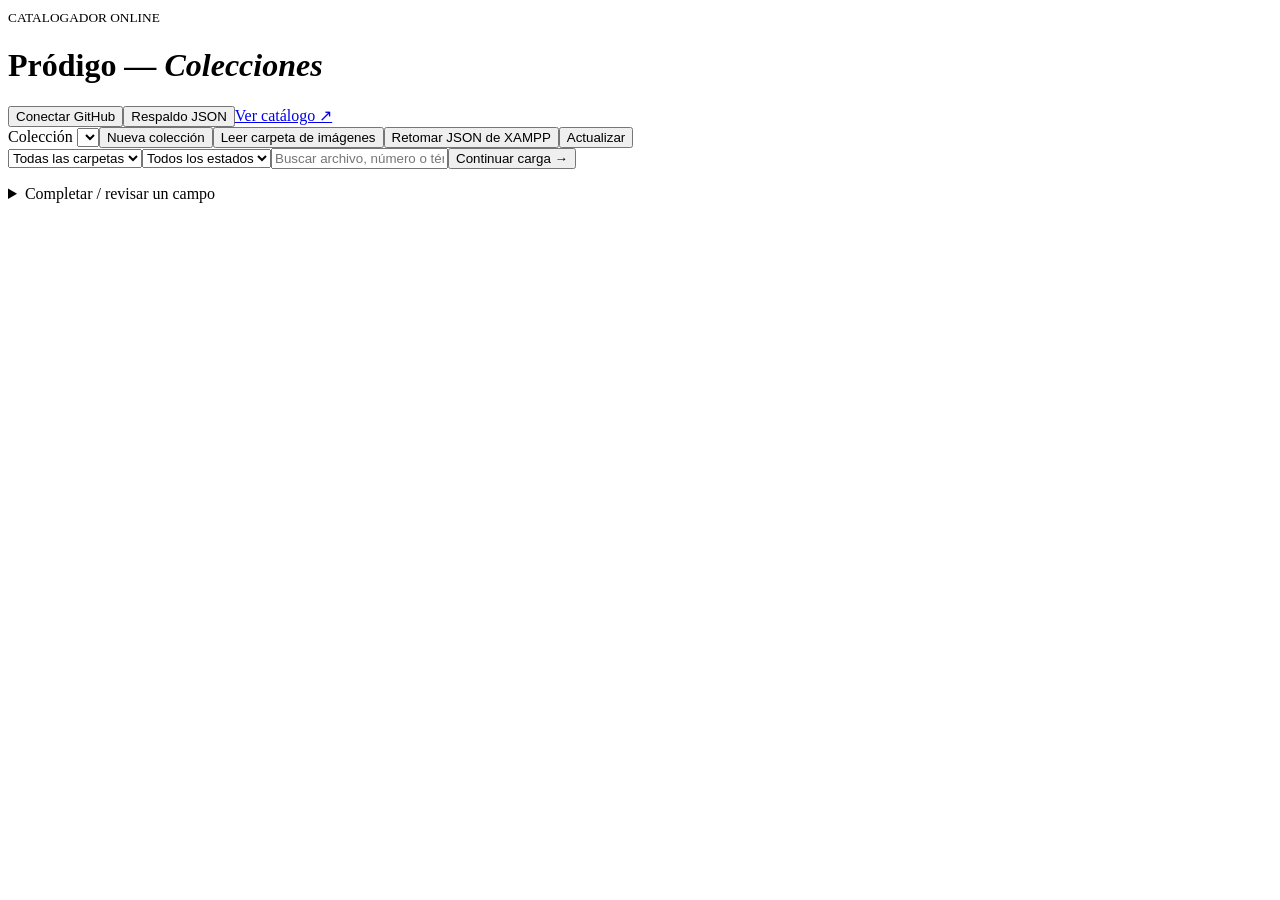
==== catalogador/index.html @ 63a179ca "Reunir colecciones fotográficas en el visor y generalizar navegación" ====
<!doctype html>
<html lang="es"><meta charset="utf-8"><meta name="viewport" content="width=device-width,initial-scale=1"><title>Pródigo — Catalogador online</title><link rel="stylesheet" href="assets/app.css?v=gridview1">
<header><div><small>CATALOGADOR ONLINE</small><h1>Pródigo <i>— Colecciones</i></h1></div><button id="connect">Conectar GitHub</button><button id="backup">Respaldo JSON</button><a id="view-catalog" href="../" target="_blank" rel="noopener">Ver catálogo ↗</a></header>
<main><section class="collections"><label>Colección <select id="collection" aria-label="Colección"></select></label><button id="new-collection">Nueva colección</button><button id="import">Leer carpeta de imágenes</button><button id="import-json">Retomar JSON de XAMPP</button><input id="json-file" type="file" accept=".json" hidden><input id="local-folder" type="file" webkitdirectory multiple accept=".tif,.tiff,.jpg,.jpeg,.png,.webp" hidden><button id="refresh">Actualizar</button></section><section class="toolbar"><select id="folder" aria-label="Carpeta"><option value="">Todas las carpetas</option></select><select id="status" aria-label="Estado"><option value="">Todos los estados</option><option value="pending">Pendientes</option><option value="draft">Borradores</option><option value="done">Catalogadas</option></select><input id="search" placeholder="Buscar archivo, número o término" aria-label="Buscar"><span id="count"></span><button id="resume">Continuar carga →</button></section><p id="notice" role="status"></p><details id="dashboard-panel" class="dashboard"><summary>Completar / revisar un campo</summary><p id="dashboard-summary"></p><div id="field-stats" class="field-stats"></div><div class="review-controls"><label>Campo<select id="review-field"></select></label><label>Mostrar<select id="review-scope"><option value="missing">Vacíos sin revisar</option><option value="unreviewed">Sin revisar (con o sin dato)</option><option value="filled">Con dato</option><option value="all">Todas las imágenes</option></select></label><label>Parte<select id="review-side"><option value="">Todas las partes</option></select></label><button id="bulk-open" hidden>Editar seleccionadas…</button><button id="start-review" class="primary">Empezar recorrido →</button></div><p id="review-count" role="status"></p><div class="grid-view-controls"><label><input id="review-images-only" type="checkbox"> Solo imágenes</label><label>Columnas<select id="review-columns"><option value="auto">Automáticas</option><option value="2">2</option><option value="3">3</option><option value="4">4</option><option value="5">5</option><option value="6">6</option><option value="7">7</option><option value="8">8</option><option value="9">9</option><option value="10">10</option><option value="11">11</option><option value="12">12</option></select></label></div><div class="selection-tools"><span id="selection-count" role="status"></span><button id="select-all" type="button">Seleccionar todas las visibles</button><button id="select-none" type="button">Quitar selección</button><button id="select-invert" type="button">Invertir selección</button></div><div id="review-list" class="review-list"></div></details><div id="gallery"></div></main>
<dialog id="bulk-dialog" aria-labelledby="bulk-title"><h2 id="bulk-title">Edición global</h2><p id="bulk-summary"></p><label>Nuevo valor<select id="bulk-value"></select></label><p id="bulk-preview"></p><div id="bulk-list"></div><p id="bulk-error" role="alert"></p><button id="bulk-cancel">Cancelar</button><button id="bulk-apply" class="primary" disabled>Aplicar</button></dialog><dialog id="connection"><h2>Conectar con GitHub</h2><p>Autorizá el guardado en <b>frankhode/prodigo-catalogador</b>.</p><p>Creá un <a href="https://github.com/settings/personal-access-tokens/new" target="_blank" rel="noopener noreferrer">token de acceso limitado</a>: elegí este repositorio y <b>Contents → Read and write</b>.</p><form id="connection-form"><label>Token<input id="github-token" type="password" autocomplete="off" required spellcheck="false"></label><p>Se usa solo durante esta sesión. No se guarda en el navegador ni en el repositorio.</p><p>El repositorio es público: las vistas y los datos guardados serán públicos.</p><button type="button" id="cancel-connect">Cancelar</button><button class="primary">Conectar</button></form><p id="connection-error" role="alert"></p></dialog>
<dialog id="collection-dialog"><h2>Nueva colección</h2><form id="collection-form"><label>Nombre<input id="collection-name" required maxlength="100"></label><button type="button" id="cancel-collection">Cancelar</button><button class="primary">Crear colección</button></form><p id="collection-error" role="alert"></p></dialog>
<dialog id="editor" aria-labelledby="step-title"><div class="editor-head"><span id="filename"></span><button id="close" aria-label="Cerrar">Cerrar ✕</button></div><div class="workspace"><section class="viewer"><div class="image-wrap"><img id="photo" alt="Imagen en catalogación"><p id="image-error" hidden>Preparando imagen…</p></div><div class="zoom"><button id="minus" aria-label="Alejar">−</button><button id="fit">Ajustar</button><button id="plus" aria-label="Acercar">+</button></div></section><section class="entry"><nav id="steps" aria-label="Pasos"></nav><small id="step-counter"></small><h2 id="step-title"></h2><form id="fields"></form><p id="save-error" role="alert"></p><footer><button id="back">← Anterior</button><button id="draft">Guardar borrador</button><button id="backup-current">Respaldo de cambios</button><button id="next" class="primary">Siguiente →</button></footer><p class="keys">Enter: avanzar · Espacio: marcar · Esc: paso anterior<br>Ctrl+Enter: guardar y siguiente imagen</p></section></div></dialog><script src="assets/record-fields.js?v=gridview1"></script><script src="assets/github-store.js?v=gridview1"></script><script src="assets/images.js?v=1"></script><script src="assets/app.js?v=gridview1"></script><script src="assets/dashboard.js?v=gridview1"></script><script src="assets/online.js?v=gridview1"></script></html>
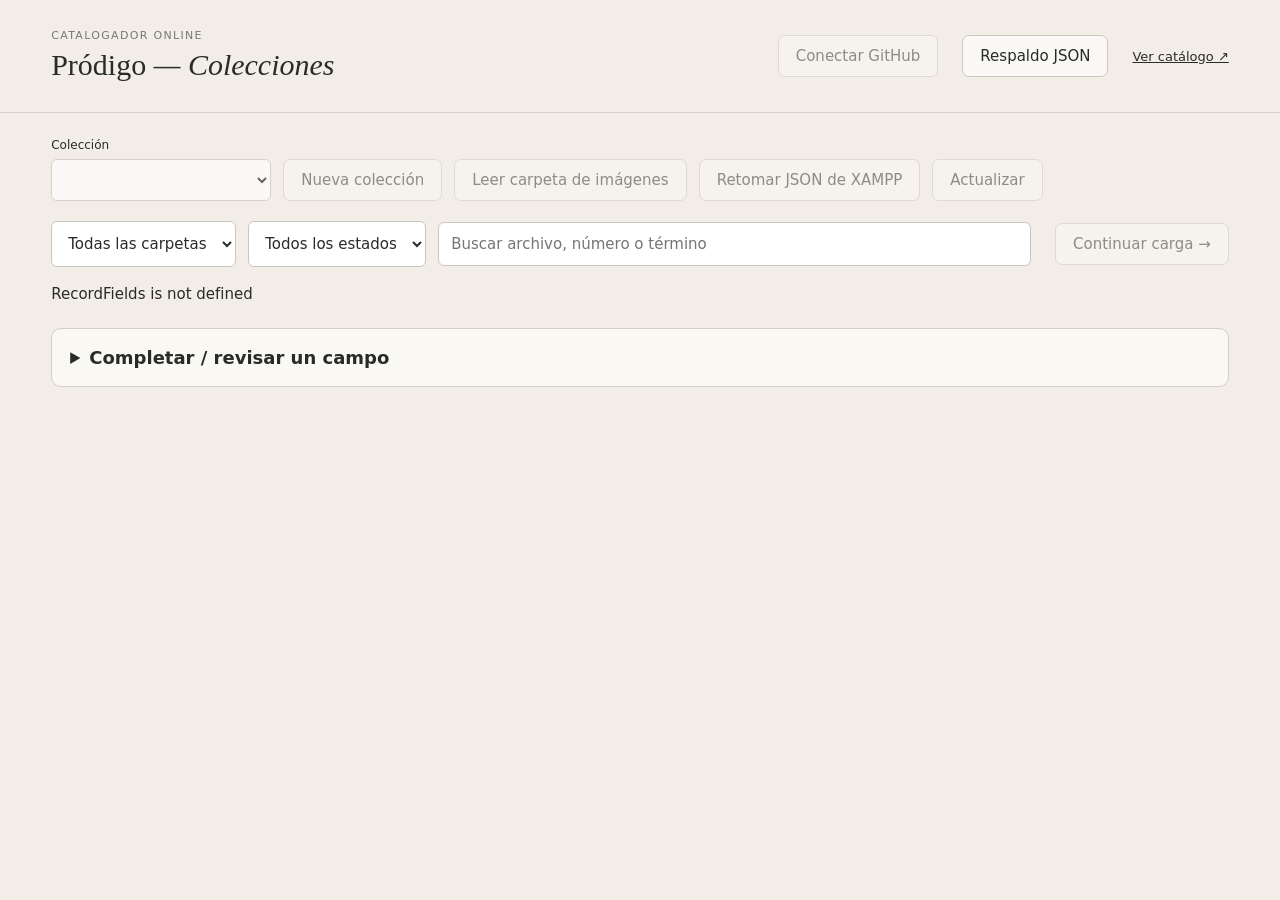
==== commit 69fb0107: "Compartir vocabularios entre colecciones y agilizar selección de términos por teclado" ====
--- a/catalogador/index.html
+++ b/catalogador/index.html
@@ -1,7 +1,7 @@
 <!doctype html>
-<html lang="es"><meta charset="utf-8"><meta name="viewport" content="width=device-width,initial-scale=1"><title>Pródigo — Catalogador online</title><link rel="stylesheet" href="assets/app.css?v=gridview1">
+<html lang="es"><meta charset="utf-8"><meta name="viewport" content="width=device-width,initial-scale=1"><title>Pródigo — Catalogador online</title><link rel="stylesheet" href="assets/app.css?v=sharedterms1">
 <header><div><small>CATALOGADOR ONLINE</small><h1>Pródigo <i>— Colecciones</i></h1></div><button id="connect">Conectar GitHub</button><button id="backup">Respaldo JSON</button><a id="view-catalog" href="../" target="_blank" rel="noopener">Ver catálogo ↗</a></header>
 <main><section class="collections"><label>Colección <select id="collection" aria-label="Colección"></select></label><button id="new-collection">Nueva colección</button><button id="import">Leer carpeta de imágenes</button><button id="import-json">Retomar JSON de XAMPP</button><input id="json-file" type="file" accept=".json" hidden><input id="local-folder" type="file" webkitdirectory multiple accept=".tif,.tiff,.jpg,.jpeg,.png,.webp" hidden><button id="refresh">Actualizar</button></section><section class="toolbar"><select id="folder" aria-label="Carpeta"><option value="">Todas las carpetas</option></select><select id="status" aria-label="Estado"><option value="">Todos los estados</option><option value="pending">Pendientes</option><option value="draft">Borradores</option><option value="done">Catalogadas</option></select><input id="search" placeholder="Buscar archivo, número o término" aria-label="Buscar"><span id="count"></span><button id="resume">Continuar carga →</button></section><p id="notice" role="status"></p><details id="dashboard-panel" class="dashboard"><summary>Completar / revisar un campo</summary><p id="dashboard-summary"></p><div id="field-stats" class="field-stats"></div><div class="review-controls"><label>Campo<select id="review-field"></select></label><label>Mostrar<select id="review-scope"><option value="missing">Vacíos sin revisar</option><option value="unreviewed">Sin revisar (con o sin dato)</option><option value="filled">Con dato</option><option value="all">Todas las imágenes</option></select></label><label>Parte<select id="review-side"><option value="">Todas las partes</option></select></label><button id="bulk-open" hidden>Editar seleccionadas…</button><button id="start-review" class="primary">Empezar recorrido →</button></div><p id="review-count" role="status"></p><div class="grid-view-controls"><label><input id="review-images-only" type="checkbox"> Solo imágenes</label><label>Columnas<select id="review-columns"><option value="auto">Automáticas</option><option value="2">2</option><option value="3">3</option><option value="4">4</option><option value="5">5</option><option value="6">6</option><option value="7">7</option><option value="8">8</option><option value="9">9</option><option value="10">10</option><option value="11">11</option><option value="12">12</option></select></label></div><div class="selection-tools"><span id="selection-count" role="status"></span><button id="select-all" type="button">Seleccionar todas las visibles</button><button id="select-none" type="button">Quitar selección</button><button id="select-invert" type="button">Invertir selección</button></div><div id="review-list" class="review-list"></div></details><div id="gallery"></div></main>
 <dialog id="bulk-dialog" aria-labelledby="bulk-title"><h2 id="bulk-title">Edición global</h2><p id="bulk-summary"></p><label>Nuevo valor<select id="bulk-value"></select></label><p id="bulk-preview"></p><div id="bulk-list"></div><p id="bulk-error" role="alert"></p><button id="bulk-cancel">Cancelar</button><button id="bulk-apply" class="primary" disabled>Aplicar</button></dialog><dialog id="connection"><h2>Conectar con GitHub</h2><p>Autorizá el guardado en <b>frankhode/prodigo-catalogador</b>.</p><p>Creá un <a href="https://github.com/settings/personal-access-tokens/new" target="_blank" rel="noopener noreferrer">token de acceso limitado</a>: elegí este repositorio y <b>Contents → Read and write</b>.</p><form id="connection-form"><label>Token<input id="github-token" type="password" autocomplete="off" required spellcheck="false"></label><p>Se usa solo durante esta sesión. No se guarda en el navegador ni en el repositorio.</p><p>El repositorio es público: las vistas y los datos guardados serán públicos.</p><button type="button" id="cancel-connect">Cancelar</button><button class="primary">Conectar</button></form><p id="connection-error" role="alert"></p></dialog>
 <dialog id="collection-dialog"><h2>Nueva colección</h2><form id="collection-form"><label>Nombre<input id="collection-name" required maxlength="100"></label><button type="button" id="cancel-collection">Cancelar</button><button class="primary">Crear colección</button></form><p id="collection-error" role="alert"></p></dialog>
-<dialog id="editor" aria-labelledby="step-title"><div class="editor-head"><span id="filename"></span><button id="close" aria-label="Cerrar">Cerrar ✕</button></div><div class="workspace"><section class="viewer"><div class="image-wrap"><img id="photo" alt="Imagen en catalogación"><p id="image-error" hidden>Preparando imagen…</p></div><div class="zoom"><button id="minus" aria-label="Alejar">−</button><button id="fit">Ajustar</button><button id="plus" aria-label="Acercar">+</button></div></section><section class="entry"><nav id="steps" aria-label="Pasos"></nav><small id="step-counter"></small><h2 id="step-title"></h2><form id="fields"></form><p id="save-error" role="alert"></p><footer><button id="back">← Anterior</button><button id="draft">Guardar borrador</button><button id="backup-current">Respaldo de cambios</button><button id="next" class="primary">Siguiente →</button></footer><p class="keys">Enter: avanzar · Espacio: marcar · Esc: paso anterior<br>Ctrl+Enter: guardar y siguiente imagen</p></section></div></dialog><script src="assets/record-fields.js?v=gridview1"></script><script src="assets/github-store.js?v=gridview1"></script><script src="assets/images.js?v=1"></script><script src="assets/app.js?v=gridview1"></script><script src="assets/dashboard.js?v=gridview1"></script><script src="assets/online.js?v=gridview1"></script></html>+<dialog id="editor" aria-labelledby="step-title"><div class="editor-head"><span id="filename"></span><button id="close" aria-label="Cerrar">Cerrar ✕</button></div><div class="workspace"><section class="viewer"><div class="image-wrap"><img id="photo" alt="Imagen en catalogación"><p id="image-error" hidden>Preparando imagen…</p></div><div class="zoom"><button id="minus" aria-label="Alejar">−</button><button id="fit">Ajustar</button><button id="plus" aria-label="Acercar">+</button></div></section><section class="entry"><nav id="steps" aria-label="Pasos"></nav><small id="step-counter"></small><h2 id="step-title"></h2><form id="fields"></form><p id="save-error" role="alert"></p><footer><button id="back">← Anterior</button><button id="draft">Guardar borrador</button><button id="backup-current">Respaldo de cambios</button><button id="next" class="primary">Siguiente →</button></footer><p class="keys">Enter: avanzar · Espacio: marcar · Esc: paso anterior<br>Ctrl+Enter: guardar y siguiente imagen</p></section></div></dialog><script src="assets/record-fields.js?v=sharedterms1"></script><script src="assets/github-store.js?v=sharedterms1"></script><script src="assets/images.js?v=1"></script><script src="assets/app.js?v=sharedterms1"></script><script src="assets/dashboard.js?v=sharedterms1"></script><script src="assets/online.js?v=sharedterms1"></script></html>
--- a/catalogador/assets/app.css
+++ b/catalogador/assets/app.css
@@ -0,0 +1,16 @@
+*{box-sizing:border-box}body{margin:0;background:#f2eee7;color:#292b28;font:15px system-ui,sans-serif}header{padding:25px 4%;display:flex;align-items:center;gap:24px;border-bottom:1px solid #d6d2c9}header div{margin-right:auto}small{font-size:11px;letter-spacing:.12em;color:#777}h1{font:30px Georgia,serif;margin:5px 0}h1 i{font-weight:400}h2{font:30px Georgia,serif;margin:18px 0 24px}button,a,select,input,textarea{font:inherit}button,a{color:inherit}button{cursor:pointer;border:1px solid #ccc8bf;background:#faf8f4;border-radius:7px;padding:11px 17px}button:hover{background:#e7e2d8}button:focus-visible,input:focus-visible,select:focus-visible,textarea:focus-visible,a:focus-visible{outline:3px solid #b4723e;outline-offset:3px}.primary{background:#31483f;color:white;border-color:#31483f}.primary:hover{background:#20382e}button:disabled{opacity:.5;cursor:wait}main{padding:25px 4%}.toolbar{display:flex;align-items:center;gap:12px;flex-wrap:wrap}input,select,textarea{padding:12px;border:1px solid #c8c6be;border-radius:6px;background:#fff;color:#292b28;min-width:0}#search{flex:1}#folder{max-width:330px}#count{color:#777}#gallery{display:grid;grid-template-columns:repeat(auto-fill,minmax(150px,1fr));gap:18px}.tile{display:flex;flex-direction:column;text-align:left;padding:10px;overflow:hidden;gap:9px}.tile img{width:100%;height:185px;object-fit:contain;background:#e7e3dc}.tile strong{font-size:13px;overflow-wrap:anywhere}.tile small{letter-spacing:0}dialog{border:1px solid #ccc8bf;border-radius:12px;background:#f8f6f1;color:inherit;padding:28px;max-width:600px;width:90vw}dialog::backdrop{background:#17201cbb}#importer input{width:100%}#editor{max-width:none;width:96vw;height:94vh;padding:0;overflow:hidden}.editor-head{height:54px;padding:8px 20px;display:flex;align-items:center;justify-content:space-between;border-bottom:1px solid #d5d0c7}#filename{font-size:13px;overflow-wrap:anywhere}.workspace{display:grid;grid-template-columns:58% 42%;height:calc(100% - 54px)}.viewer{background:#252a27;position:relative;display:flex;flex-direction:column;min-height:0}.image-wrap{height:calc(100% - 60px);overflow:auto;padding:20px}.viewer img{object-fit:contain;display:block;max-width:none;margin:auto}.viewer p{color:#fff;padding:25px}.zoom{height:60px;display:flex;justify-content:center;gap:10px;padding:8px}.zoom button{padding:4px 18px;background:#383f39;color:white;border-color:#616b63}.entry{padding:26px;overflow:auto}#steps{display:flex;gap:8px;margin-bottom:22px}#steps button{border-radius:50%;padding:0;width:32px;height:32px;font-size:12px}#steps [aria-current]{background:#31483f;color:white}#fields>label{display:flex;flex-direction:column;gap:7px;margin-bottom:18px;font-size:13px}textarea{min-height:90px}.choices{display:grid;grid-template-columns:1fr 1fr;gap:10px}.choices label{padding:14px 10px;border:1px solid #d8d3c9;border-radius:6px;background:white;display:flex;align-items:center;gap:10px}.choices label:has(:checked){background:#e1ebe4;border-color:#6f8d79}.choices input{width:18px;height:18px;accent-color:#31483f}.add-term{display:flex;gap:8px;margin:20px 0}.add-term input{width:100%}.entry footer{display:flex;flex-wrap:wrap;gap:8px;margin-top:24px}.keys{font-size:12px;line-height:1.9;color:#777}#save-error,#scan-error{color:#a33321}dt{font-size:12px;color:#777}dd{margin:2px 0 12px}#notice{min-height:20px}@media(max-width:800px){header{flex-wrap:wrap}.workspace{grid-template-columns:1fr;grid-template-rows:38% 62%}.entry{padding:18px}#editor{height:98vh}.image-wrap{padding:8px}.toolbar>*{max-width:100%}h2{margin:12px 0}.choices label{padding:10px}header h1{font-size:26px}}
+
+[hidden]{display:none!important}.preview-state{font-size:12px;color:#756f63;min-height:185px;display:grid;place-items:center;padding:12px;text-align:center}.viewer #image-error{line-height:1.7;color:#f3e7ce}.viewer #image-error:not([hidden]){display:block}
+
+.signature-detail{font-size:14px;line-height:1.7;overflow-wrap:anywhere;margin-top:-8px;color:#53685b}.signature-new{padding:16px;background:#eae7df;border:1px solid #d6d2c9;border-radius:8px;margin-top:12px}.signature-new label{display:block;font-size:13px;margin-bottom:8px}.signature-new input{width:100%}.signature-actions{display:flex;flex-wrap:wrap;gap:8px;margin-top:12px}.signature-error{color:#a33321;font-size:13px}.entry select{width:100%;text-overflow:ellipsis}
+.collections{display:flex;gap:12px;align-items:end;flex-wrap:wrap;margin:0 0 20px}.collections label{display:flex;flex-direction:column;gap:7px;font-size:12px}.collections select{min-width:220px}dialog form>label{display:flex;flex-direction:column;gap:8px;margin-bottom:18px}dialog form>p{font-size:13px;line-height:1.7}dialog p{line-height:1.7}#connection-error,#collection-error{color:#a33321}#notice{line-height:1.7}header{flex-wrap:wrap}header a{font-size:13px}.tile strong{font-size:12px}#collection-dialog{max-width:500px}
+
+.identifier-fields{margin:0 0 20px;border:1px solid #d8d3c9;border-radius:8px;padding:16px}.identifier-fields legend{font-size:12px;padding:0 6px}.identifier-fields label{display:flex;flex-direction:column;gap:7px;margin:10px 0}.dashboard{border:1px solid #d3cfc4;border-radius:10px;padding:18px;margin:20px 0 28px;background:#faf8f3}.dashboard summary{font-size:18px;cursor:pointer;font-weight:600}.dashboard>p{font-size:13px;color:#6b6e64}.field-stats{display:grid;grid-template-columns:repeat(3,minmax(0,1fr));gap:12px}.field-stat{display:flex;flex-direction:column;text-align:left;gap:9px;background:#f0eee6}.field-stat strong{font-size:14px}.field-stat small{letter-spacing:0}.review-controls{display:flex;align-items:end;gap:12px;flex-wrap:wrap;margin-top:22px}.review-controls label{display:flex;flex-direction:column;gap:7px;font-size:12px}.review-list{display:grid;gap:7px;max-height:420px;overflow:auto}.review-row{display:flex;gap:14px;align-items:center;text-align:left;padding:9px 14px;background:white}.review-row img{width:48px;height:64px;object-fit:contain;background:#e7e3dc}.review-row>span{display:flex;flex-direction:column;gap:5px;min-width:0;overflow-wrap:anywhere}.review-row strong{font-size:13px}.review-row small{letter-spacing:0}.entry #fields>p{font-size:12px;line-height:1.7;color:#687060}.entry textarea{width:100%}@media(max-width:700px){.field-stats{grid-template-columns:1fr}.review-controls label,.review-controls select{width:100%}}
+
+.field-stats{grid-template-columns:repeat(auto-fit,minmax(170px,1fr))}#bulk-dialog{max-height:85vh;overflow:auto}#bulk-dialog>label{display:flex;flex-direction:column;gap:8px}#bulk-list{max-height:190px;overflow:auto;margin:16px 0;background:#eeece4;border-radius:6px;padding:8px 14px}#bulk-list p{font-size:12px;margin:5px 0}#bulk-preview{font-weight:600}#bulk-error{color:#993b28}
+
+.selection-tools{display:flex;gap:10px;align-items:center;flex-wrap:wrap;margin:12px 0 18px}.selection-tools span{margin-right:auto;font-size:13px;font-weight:600}.selection-tools button{padding:8px 12px;font-size:12px}.review-list{grid-template-columns:repeat(auto-fill,minmax(160px,1fr));gap:12px;max-height:65vh;padding:4px}.review-tile{background:#fff;border:2px solid #ded9cd;border-radius:8px;overflow:hidden;min-width:0}.review-tile.selected{border-color:#365447;background:#edf3ec}.review-pick{position:relative;display:flex;flex-direction:column;gap:7px;padding:10px;cursor:pointer}.review-pick input[type=checkbox]{position:absolute;top:16px;left:16px;z-index:1;width:21px;height:21px;accent-color:#365447;cursor:pointer}.review-pick img,.review-no-image{width:100%;height:190px;object-fit:contain;background:#e9e5dc;border-radius:3px}.review-no-image{display:grid;place-items:center;color:#706d65}.review-pick strong,.review-pick small,.review-pick>span{overflow-wrap:anywhere}.review-pick strong{font-size:13px}.review-pick small{font-size:11px;letter-spacing:0;color:#69695f}.review-pick>span{font-size:12px}.review-preview{width:100%;padding:9px;border:0;border-top:1px solid #ded9cd;border-radius:0;font-size:12px;background:transparent}.review-tile:focus-within{outline:2px solid #ac773c;outline-offset:2px}#bulk-dialog{max-width:680px}.bulk-selected-image{display:flex;align-items:center;gap:12px;padding:5px 0;font-size:12px}.bulk-selected-image img{width:45px;height:56px;object-fit:contain}@media(max-width:500px){.review-list{grid-template-columns:repeat(2,minmax(0,1fr))}.review-pick img,.review-no-image{height:150px}.selection-tools button{flex:1}}
+
+.grid-view-controls{display:flex;align-items:center;gap:22px;flex-wrap:wrap;margin:16px 0}.grid-view-controls label{display:flex;align-items:center;gap:9px;font-size:13px}.grid-view-controls input[type=checkbox]{width:17px;height:17px;accent-color:#365447}.grid-view-controls select{padding:7px 12px;min-width:90px}.review-pick img,.review-no-image{height:auto;aspect-ratio:4/5}.review-tile{position:relative}.review-list.images-only{gap:6px}.images-only .review-pick{padding:3px;gap:0}.images-only .review-pick>strong,.images-only .review-pick>small,.images-only .review-pick>span:not(.review-no-image){display:none}.images-only .review-preview{position:absolute;right:7px;bottom:7px;width:30px;height:30px;padding:0;border:0;border-radius:50%;background:#fffE;font-size:0;opacity:0;transition:opacity .12s}.images-only .review-preview::after{content:'⌕';font-size:22px}.images-only .review-tile:hover .review-preview,.images-only .review-tile:focus-within .review-preview{opacity:1}.images-only .review-pick input[type=checkbox]{top:9px;left:9px;width:19px;height:19px}.review-pick img{min-width:0}@media(hover:none){.images-only .review-preview{opacity:1}}
+
+.term-picker{display:grid;gap:10px}.term-picker small{color:#756b60;line-height:1.5}.term-selected{display:flex;flex-wrap:wrap;gap:6px}.term-selected button{padding:5px 9px;border-radius:15px;background:#e7dfd1}.term-results{display:flex;flex-direction:column;max-height:260px;overflow:auto;border:1px solid #d1c7b8;border-radius:8px;padding:4px;gap:2px}.term-results:empty{display:none}.term-results button{text-align:left;background:transparent;border:0;padding:9px 10px;border-radius:5px;min-height:38px}.term-results button[aria-selected="true"]{background:#e5ddcd}.term-results button.cursor{outline:2px solid #6c654d;outline-offset:-2px;background:#f0eadf}
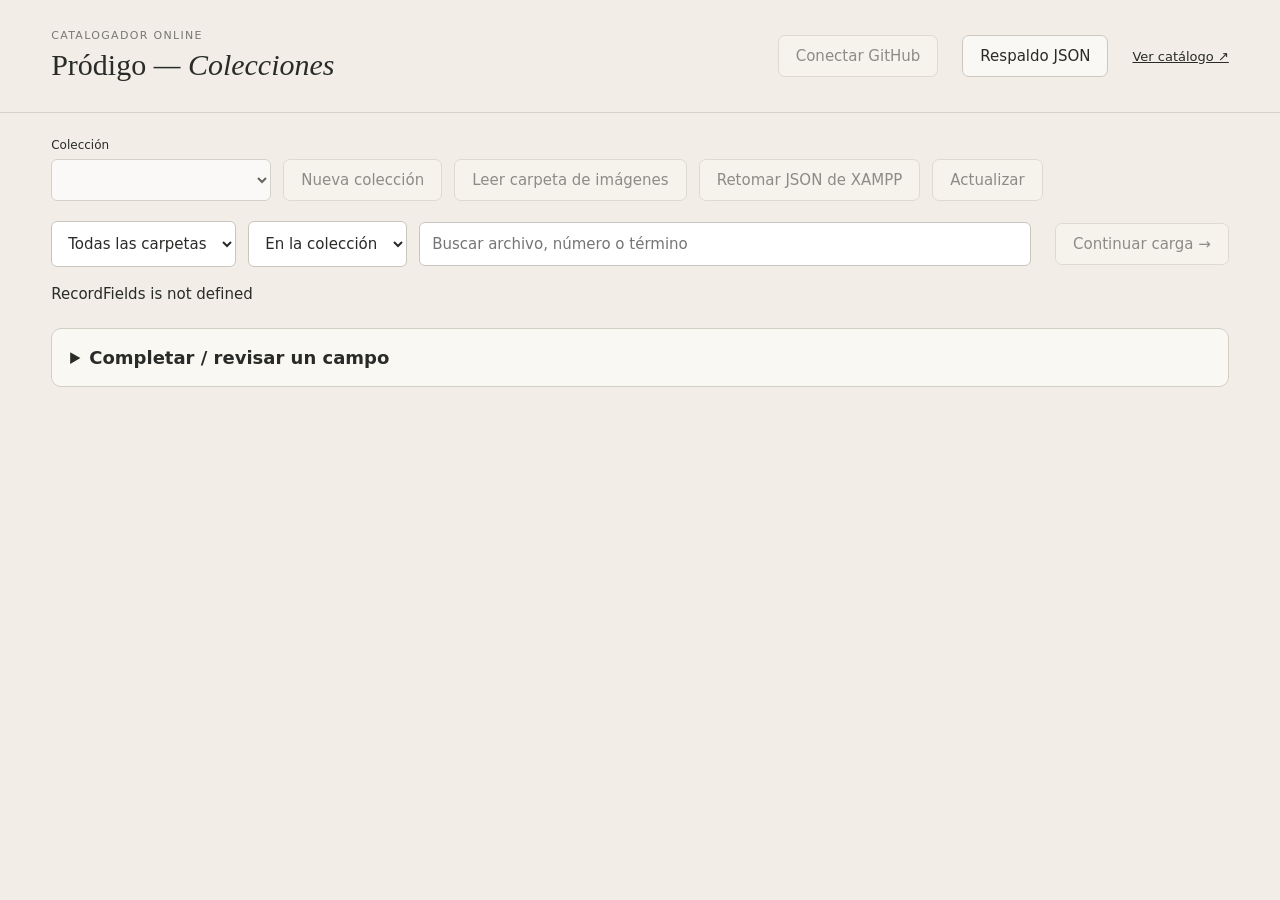
==== commit c1a90f99: "Permitir retirar y reincorporar imágenes de cada colección sin borrar archivos" ====
--- a/catalogador/index.html
+++ b/catalogador/index.html
@@ -1,7 +1,7 @@
 <!doctype html>
-<html lang="es"><meta charset="utf-8"><meta name="viewport" content="width=device-width,initial-scale=1"><title>Pródigo — Catalogador online</title><link rel="stylesheet" href="assets/app.css?v=sharedterms1">
+<html lang="es"><meta charset="utf-8"><meta name="viewport" content="width=device-width,initial-scale=1"><title>Pródigo — Catalogador online</title><link rel="stylesheet" href="assets/app.css?v=order2">
 <header><div><small>CATALOGADOR ONLINE</small><h1>Pródigo <i>— Colecciones</i></h1></div><button id="connect">Conectar GitHub</button><button id="backup">Respaldo JSON</button><a id="view-catalog" href="../" target="_blank" rel="noopener">Ver catálogo ↗</a></header>
-<main><section class="collections"><label>Colección <select id="collection" aria-label="Colección"></select></label><button id="new-collection">Nueva colección</button><button id="import">Leer carpeta de imágenes</button><button id="import-json">Retomar JSON de XAMPP</button><input id="json-file" type="file" accept=".json" hidden><input id="local-folder" type="file" webkitdirectory multiple accept=".tif,.tiff,.jpg,.jpeg,.png,.webp" hidden><button id="refresh">Actualizar</button></section><section class="toolbar"><select id="folder" aria-label="Carpeta"><option value="">Todas las carpetas</option></select><select id="status" aria-label="Estado"><option value="">Todos los estados</option><option value="pending">Pendientes</option><option value="draft">Borradores</option><option value="done">Catalogadas</option></select><input id="search" placeholder="Buscar archivo, número o término" aria-label="Buscar"><span id="count"></span><button id="resume">Continuar carga →</button></section><p id="notice" role="status"></p><details id="dashboard-panel" class="dashboard"><summary>Completar / revisar un campo</summary><p id="dashboard-summary"></p><div id="field-stats" class="field-stats"></div><div class="review-controls"><label>Campo<select id="review-field"></select></label><label>Mostrar<select id="review-scope"><option value="missing">Vacíos sin revisar</option><option value="unreviewed">Sin revisar (con o sin dato)</option><option value="filled">Con dato</option><option value="all">Todas las imágenes</option></select></label><label>Parte<select id="review-side"><option value="">Todas las partes</option></select></label><button id="bulk-open" hidden>Editar seleccionadas…</button><button id="start-review" class="primary">Empezar recorrido →</button></div><p id="review-count" role="status"></p><div class="grid-view-controls"><label><input id="review-images-only" type="checkbox"> Solo imágenes</label><label>Columnas<select id="review-columns"><option value="auto">Automáticas</option><option value="2">2</option><option value="3">3</option><option value="4">4</option><option value="5">5</option><option value="6">6</option><option value="7">7</option><option value="8">8</option><option value="9">9</option><option value="10">10</option><option value="11">11</option><option value="12">12</option></select></label></div><div class="selection-tools"><span id="selection-count" role="status"></span><button id="select-all" type="button">Seleccionar todas las visibles</button><button id="select-none" type="button">Quitar selección</button><button id="select-invert" type="button">Invertir selección</button></div><div id="review-list" class="review-list"></div></details><div id="gallery"></div></main>
+<main><section class="collections"><label>Colección <select id="collection" aria-label="Colección"></select></label><button id="new-collection">Nueva colección</button><button id="import">Leer carpeta de imágenes</button><button id="import-json">Retomar JSON de XAMPP</button><input id="json-file" type="file" accept=".json" hidden><input id="local-folder" type="file" webkitdirectory multiple accept=".tif,.tiff,.jpg,.jpeg,.png,.webp" hidden><button id="refresh">Actualizar</button></section><section class="toolbar"><select id="folder" aria-label="Carpeta"><option value="">Todas las carpetas</option></select><select id="status" aria-label="Estado"><option value="">En la colección</option><option value="withdrawn">Retiradas</option><option value="pending">Pendientes</option><option value="draft">Borradores</option><option value="done">Catalogadas</option></select><input id="search" placeholder="Buscar archivo, número o término" aria-label="Buscar"><span id="count"></span><button id="resume">Continuar carga →</button></section><p id="notice" role="status"></p><details id="dashboard-panel" class="dashboard"><summary>Completar / revisar un campo</summary><p id="dashboard-summary"></p><div id="field-stats" class="field-stats"></div><div class="review-controls"><label>Campo<select id="review-field"></select></label><label>Mostrar<select id="review-scope"><option value="missing">Vacíos sin revisar</option><option value="unreviewed">Sin revisar (con o sin dato)</option><option value="filled">Con dato</option><option value="all">Todas las imágenes</option></select></label><label>Parte<select id="review-side"><option value="">Todas las partes</option></select></label><button id="bulk-open" hidden>Editar seleccionadas…</button><button id="start-review" class="primary">Empezar recorrido →</button></div><p id="review-count" role="status"></p><div class="grid-view-controls"><label><input id="review-images-only" type="checkbox"> Solo imágenes</label><label>Columnas<select id="review-columns"><option value="auto">Automáticas</option><option value="2">2</option><option value="3">3</option><option value="4">4</option><option value="5">5</option><option value="6">6</option><option value="7">7</option><option value="8">8</option><option value="9">9</option><option value="10">10</option><option value="11">11</option><option value="12">12</option></select></label></div><div class="selection-tools"><span id="selection-count" role="status"></span><button id="membership-selected" type="button" disabled>Retirar seleccionadas</button><button id="select-all" type="button">Seleccionar todas las visibles</button><button id="select-none" type="button">Quitar selección</button><button id="select-invert" type="button">Invertir selección</button></div><div id="review-list" class="review-list"></div></details><div id="gallery"></div></main>
 <dialog id="bulk-dialog" aria-labelledby="bulk-title"><h2 id="bulk-title">Edición global</h2><p id="bulk-summary"></p><label>Nuevo valor<select id="bulk-value"></select></label><p id="bulk-preview"></p><div id="bulk-list"></div><p id="bulk-error" role="alert"></p><button id="bulk-cancel">Cancelar</button><button id="bulk-apply" class="primary" disabled>Aplicar</button></dialog><dialog id="connection"><h2>Conectar con GitHub</h2><p>Autorizá el guardado en <b>frankhode/prodigo-catalogador</b>.</p><p>Creá un <a href="https://github.com/settings/personal-access-tokens/new" target="_blank" rel="noopener noreferrer">token de acceso limitado</a>: elegí este repositorio y <b>Contents → Read and write</b>.</p><form id="connection-form"><label>Token<input id="github-token" type="password" autocomplete="off" required spellcheck="false"></label><p>Se usa solo durante esta sesión. No se guarda en el navegador ni en el repositorio.</p><p>El repositorio es público: las vistas y los datos guardados serán públicos.</p><button type="button" id="cancel-connect">Cancelar</button><button class="primary">Conectar</button></form><p id="connection-error" role="alert"></p></dialog>
 <dialog id="collection-dialog"><h2>Nueva colección</h2><form id="collection-form"><label>Nombre<input id="collection-name" required maxlength="100"></label><button type="button" id="cancel-collection">Cancelar</button><button class="primary">Crear colección</button></form><p id="collection-error" role="alert"></p></dialog>
-<dialog id="editor" aria-labelledby="step-title"><div class="editor-head"><span id="filename"></span><button id="close" aria-label="Cerrar">Cerrar ✕</button></div><div class="workspace"><section class="viewer"><div class="image-wrap"><img id="photo" alt="Imagen en catalogación"><p id="image-error" hidden>Preparando imagen…</p></div><div class="zoom"><button id="minus" aria-label="Alejar">−</button><button id="fit">Ajustar</button><button id="plus" aria-label="Acercar">+</button></div></section><section class="entry"><nav id="steps" aria-label="Pasos"></nav><small id="step-counter"></small><h2 id="step-title"></h2><form id="fields"></form><p id="save-error" role="alert"></p><footer><button id="back">← Anterior</button><button id="draft">Guardar borrador</button><button id="backup-current">Respaldo de cambios</button><button id="next" class="primary">Siguiente →</button></footer><p class="keys">Enter: avanzar · Espacio: marcar · Esc: paso anterior<br>Ctrl+Enter: guardar y siguiente imagen</p></section></div></dialog><script src="assets/record-fields.js?v=sharedterms1"></script><script src="assets/github-store.js?v=sharedterms1"></script><script src="assets/images.js?v=1"></script><script src="assets/app.js?v=sharedterms1"></script><script src="assets/dashboard.js?v=sharedterms1"></script><script src="assets/online.js?v=sharedterms1"></script></html>+<dialog id="editor" aria-labelledby="step-title"><div class="editor-head"><span id="filename"></span><button id="membership-one" type="button">Retirar de la colección</button><button id="close" aria-label="Cerrar">Cerrar ✕</button></div><div class="workspace"><section class="viewer"><div class="image-wrap"><img id="photo" alt="Imagen en catalogación"><p id="image-error" hidden>Preparando imagen…</p></div><div class="zoom"><button id="minus" aria-label="Alejar">−</button><button id="fit">Ajustar</button><button id="plus" aria-label="Acercar">+</button></div></section><section class="entry"><nav id="steps" aria-label="Pasos"></nav><small id="step-counter"></small><h2 id="step-title"></h2><form id="fields"></form><p id="save-error" role="alert"></p><footer><button id="back">← Anterior</button><button id="draft">Guardar borrador</button><button id="backup-current">Respaldo de cambios</button><button id="next" class="primary">Siguiente →</button></footer><p class="keys">Enter: avanzar · Espacio: marcar · Esc: paso anterior<br>Ctrl+Enter: guardar y siguiente imagen</p></section></div></dialog><script src="assets/record-fields.js?v=order2"></script><script src="assets/github-store.js?v=membership1"></script><script src="assets/images.js?v=1"></script><script src="assets/app.js?v=membership1"></script><script src="assets/dashboard.js?v=membership1"></script><script src="assets/online.js?v=order2"></script></html>
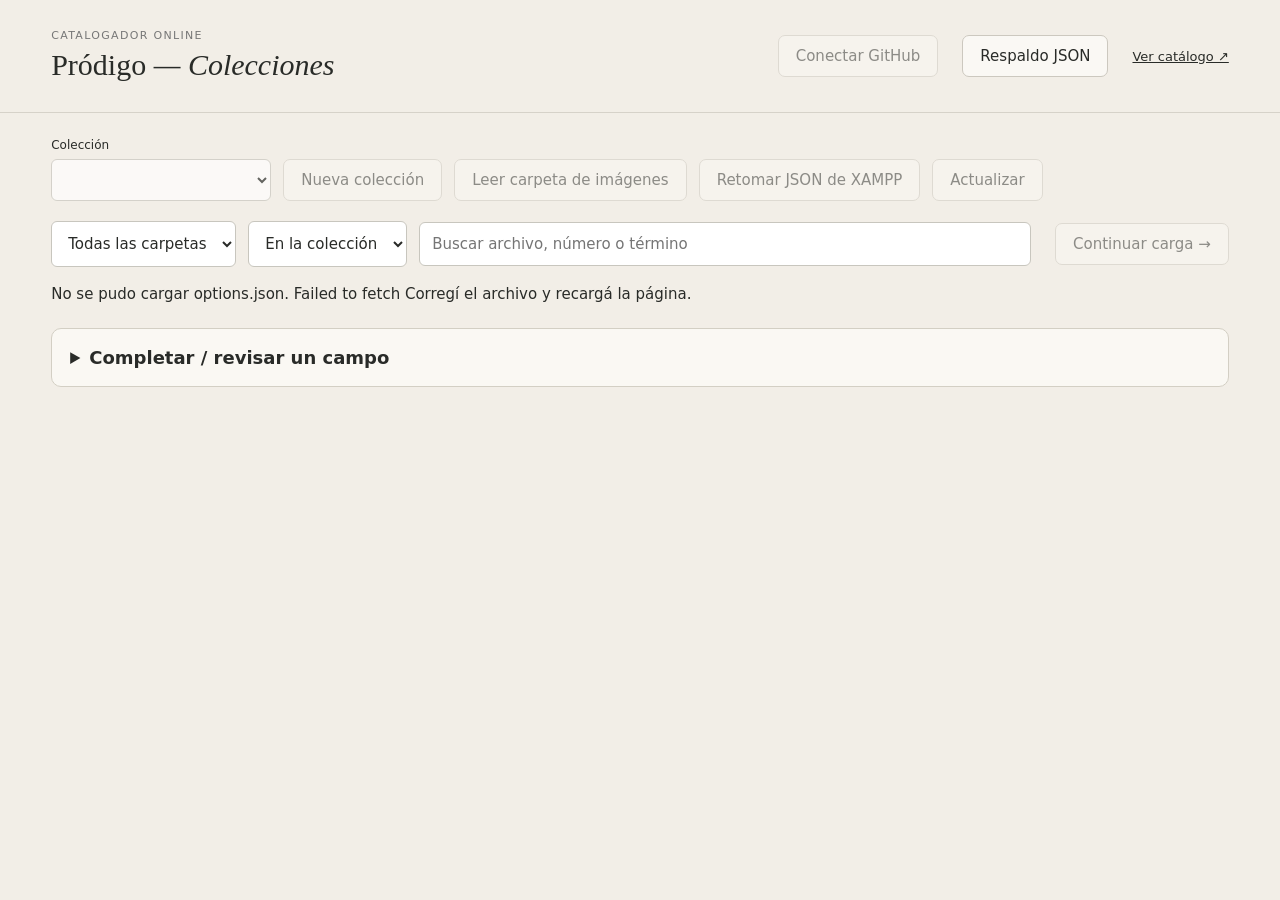
==== commit affd16f4: "Concentrar metadatos descriptivos en frentes y simplificar carga de partes auxiliares" ====
--- a/catalogador/index.html
+++ b/catalogador/index.html
@@ -4,4 +4,4 @@
 <main><section class="collections"><label>Colección <select id="collection" aria-label="Colección"></select></label><button id="new-collection">Nueva colección</button><button id="import">Leer carpeta de imágenes</button><button id="import-json">Retomar JSON de XAMPP</button><input id="json-file" type="file" accept=".json" hidden><input id="local-folder" type="file" webkitdirectory multiple accept=".tif,.tiff,.jpg,.jpeg,.png,.webp" hidden><button id="refresh">Actualizar</button></section><section class="toolbar"><select id="folder" aria-label="Carpeta"><option value="">Todas las carpetas</option></select><select id="status" aria-label="Estado"><option value="">En la colección</option><option value="withdrawn">Retiradas</option><option value="pending">Pendientes</option><option value="draft">Borradores</option><option value="done">Catalogadas</option></select><input id="search" placeholder="Buscar archivo, número o término" aria-label="Buscar"><span id="count"></span><button id="resume">Continuar carga →</button></section><p id="notice" role="status"></p><details id="dashboard-panel" class="dashboard"><summary>Completar / revisar un campo</summary><p id="dashboard-summary"></p><div id="field-stats" class="field-stats"></div><div class="review-controls"><label>Campo<select id="review-field"></select></label><label>Mostrar<select id="review-scope"><option value="missing">Vacíos sin revisar</option><option value="unreviewed">Sin revisar (con o sin dato)</option><option value="filled">Con dato</option><option value="all">Todas las imágenes</option></select></label><label>Parte<select id="review-side"><option value="">Todas las partes</option></select></label><button id="bulk-open" hidden>Editar seleccionadas…</button><button id="start-review" class="primary">Empezar recorrido →</button></div><p id="review-count" role="status"></p><div class="grid-view-controls"><label><input id="review-images-only" type="checkbox"> Solo imágenes</label><label>Columnas<select id="review-columns"><option value="auto">Automáticas</option><option value="2">2</option><option value="3">3</option><option value="4">4</option><option value="5">5</option><option value="6">6</option><option value="7">7</option><option value="8">8</option><option value="9">9</option><option value="10">10</option><option value="11">11</option><option value="12">12</option></select></label></div><div class="selection-tools"><span id="selection-count" role="status"></span><button id="membership-selected" type="button" disabled>Retirar seleccionadas</button><button id="select-all" type="button">Seleccionar todas las visibles</button><button id="select-none" type="button">Quitar selección</button><button id="select-invert" type="button">Invertir selección</button></div><div id="review-list" class="review-list"></div></details><div id="gallery"></div></main>
 <dialog id="bulk-dialog" aria-labelledby="bulk-title"><h2 id="bulk-title">Edición global</h2><p id="bulk-summary"></p><label>Nuevo valor<select id="bulk-value"></select></label><p id="bulk-preview"></p><div id="bulk-list"></div><p id="bulk-error" role="alert"></p><button id="bulk-cancel">Cancelar</button><button id="bulk-apply" class="primary" disabled>Aplicar</button></dialog><dialog id="connection"><h2>Conectar con GitHub</h2><p>Autorizá el guardado en <b>frankhode/prodigo-catalogador</b>.</p><p>Creá un <a href="https://github.com/settings/personal-access-tokens/new" target="_blank" rel="noopener noreferrer">token de acceso limitado</a>: elegí este repositorio y <b>Contents → Read and write</b>.</p><form id="connection-form"><label>Token<input id="github-token" type="password" autocomplete="off" required spellcheck="false"></label><p>Se usa solo durante esta sesión. No se guarda en el navegador ni en el repositorio.</p><p>El repositorio es público: las vistas y los datos guardados serán públicos.</p><button type="button" id="cancel-connect">Cancelar</button><button class="primary">Conectar</button></form><p id="connection-error" role="alert"></p></dialog>
 <dialog id="collection-dialog"><h2>Nueva colección</h2><form id="collection-form"><label>Nombre<input id="collection-name" required maxlength="100"></label><button type="button" id="cancel-collection">Cancelar</button><button class="primary">Crear colección</button></form><p id="collection-error" role="alert"></p></dialog>
-<dialog id="editor" aria-labelledby="step-title"><div class="editor-head"><span id="filename"></span><button id="membership-one" type="button">Retirar de la colección</button><button id="close" aria-label="Cerrar">Cerrar ✕</button></div><div class="workspace"><section class="viewer"><div class="image-wrap"><img id="photo" alt="Imagen en catalogación"><p id="image-error" hidden>Preparando imagen…</p></div><div class="zoom"><button id="minus" aria-label="Alejar">−</button><button id="fit">Ajustar</button><button id="plus" aria-label="Acercar">+</button></div></section><section class="entry"><nav id="steps" aria-label="Pasos"></nav><small id="step-counter"></small><h2 id="step-title"></h2><form id="fields"></form><p id="save-error" role="alert"></p><footer><button id="back">← Anterior</button><button id="draft">Guardar borrador</button><button id="backup-current">Respaldo de cambios</button><button id="next" class="primary">Siguiente →</button></footer><p class="keys">Enter: avanzar · Espacio: marcar · Esc: paso anterior<br>Ctrl+Enter: guardar y siguiente imagen</p></section></div></dialog><script src="assets/record-fields.js?v=order2"></script><script src="assets/github-store.js?v=membership1"></script><script src="assets/images.js?v=1"></script><script src="assets/app.js?v=membership1"></script><script src="assets/dashboard.js?v=membership1"></script><script src="assets/online.js?v=order2"></script></html>+<dialog id="editor" aria-labelledby="step-title"><div class="editor-head"><span id="filename"></span><button id="membership-one" type="button">Retirar de la colección</button><button id="close" aria-label="Cerrar">Cerrar ✕</button></div><div class="workspace"><section class="viewer"><div class="image-wrap"><img id="photo" alt="Imagen en catalogación"><p id="image-error" hidden>Preparando imagen…</p></div><div class="zoom"><button id="minus" aria-label="Alejar">−</button><button id="fit">Ajustar</button><button id="plus" aria-label="Acercar">+</button></div></section><section class="entry"><nav id="steps" aria-label="Pasos"></nav><small id="step-counter"></small><h2 id="step-title"></h2><form id="fields"></form><p id="save-error" role="alert"></p><footer><button id="back">← Anterior</button><button id="draft">Guardar borrador</button><button id="backup-current">Respaldo de cambios</button><button id="next" class="primary">Siguiente →</button></footer><p class="keys">Enter: avanzar · Espacio: marcar · Esc: paso anterior<br>Ctrl+Enter: guardar y siguiente imagen</p></section></div></dialog><script src="assets/record-fields.js?v=front1"></script><script src="assets/github-store.js?v=front1"></script><script src="assets/images.js?v=1"></script><script src="assets/app.js?v=front1"></script><script src="assets/dashboard.js?v=membership1"></script><script src="assets/online.js?v=order2"></script></html>
